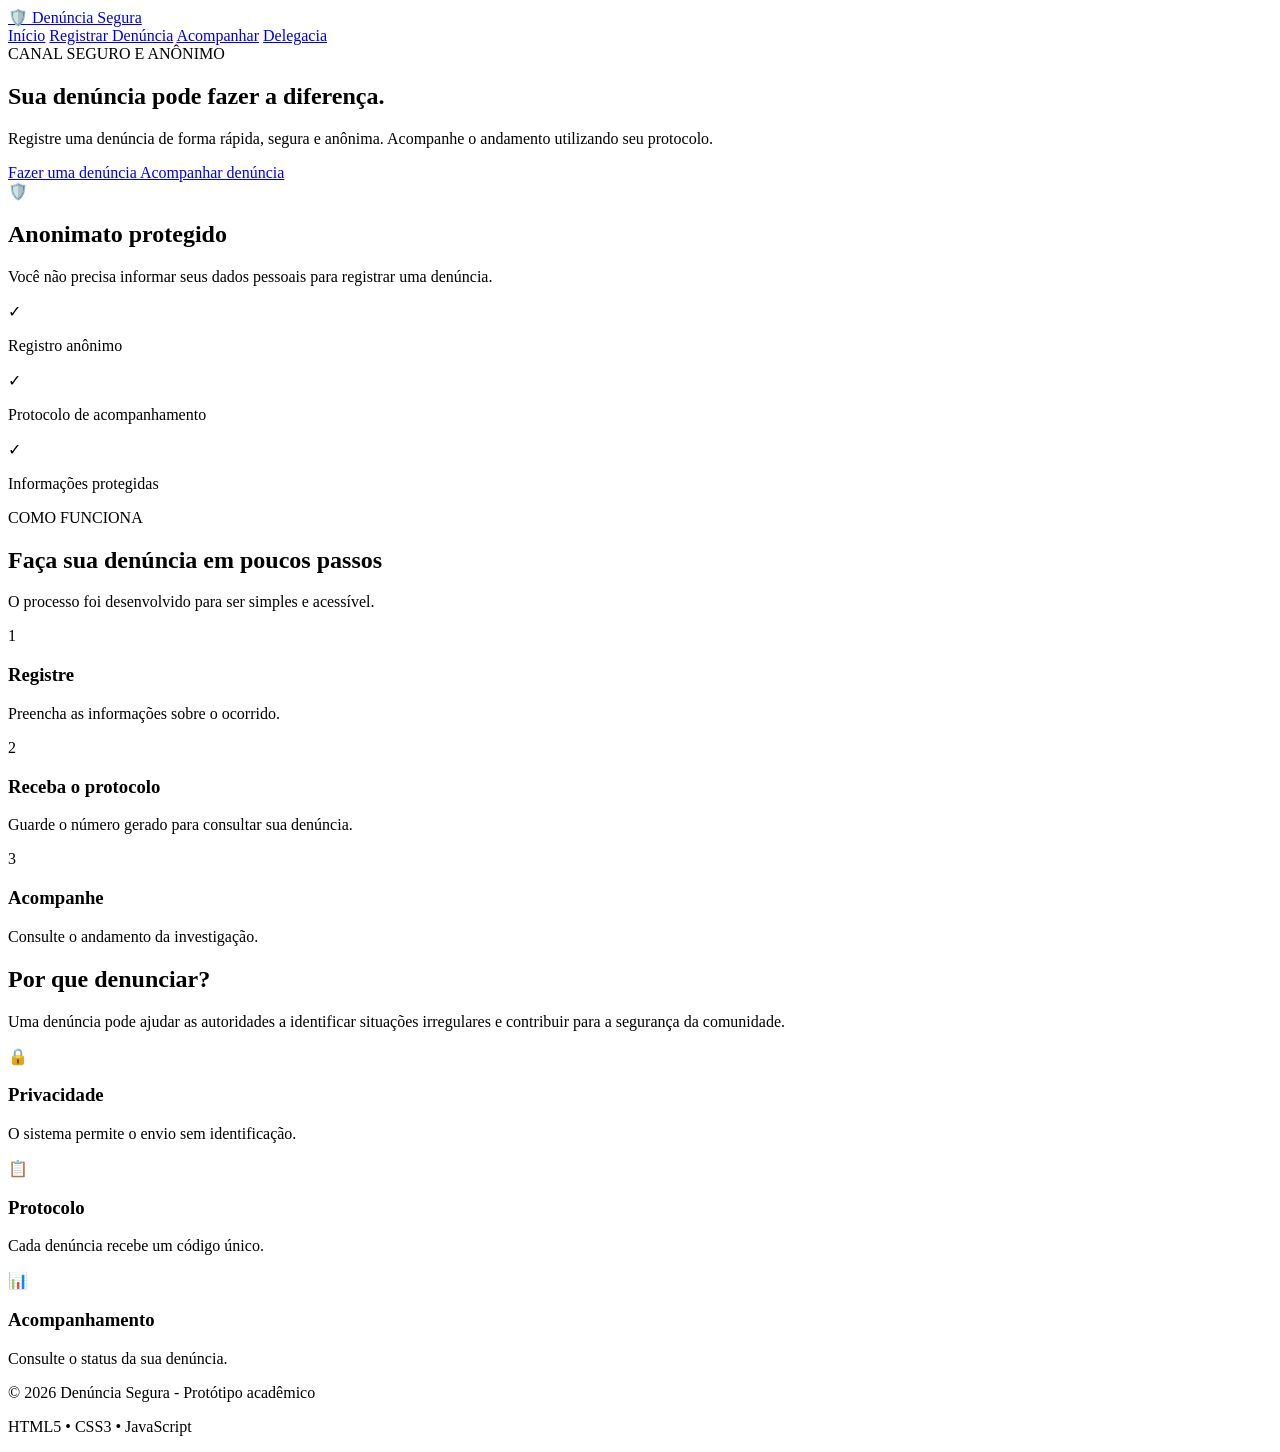
==== index.html @ 3ae7d912 "Add files via upload" ====
<!DOCTYPE html>
<html lang="pt-BR">
<head>
    <meta charset="UTF-8">
    <meta name="viewport" content="width=device-width, initial-scale=1.0">

    <title>Denúncia Segura</title>

    <link rel="stylesheet" href="css/style.css">
</head>

<body>

    <header class="header">
        <div class="container nav">
            <a href="index.html" class="logo">
                🛡️ Denúncia Segura
            </a>

            <nav>
                <a href="index.html">Início</a>
                <a href="registrar-denuncia.html">Registrar Denúncia</a>
                <a href="acompanhar-denuncia.html">Acompanhar</a>
                <a href="admin.html">Delegacia</a>
            </nav>
        </div>
    </header>

    <main>

        <section class="hero">
            <div class="container hero-content">

                <div class="hero-text">
                    <span class="badge">CANAL SEGURO E ANÔNIMO</span>

                    <h1>
                        Sua denúncia pode
                        <span>fazer a diferença.</span>
                    </h1>

                    <p>
                        Registre uma denúncia de forma rápida, segura e
                        anônima. Acompanhe o andamento utilizando seu
                        protocolo.
                    </p>

                    <div class="hero-buttons">
                        <a href="registrar-denuncia.html" class="btn btn-primary">
                            Fazer uma denúncia
                        </a>

                        <a href="acompanhar-denuncia.html" class="btn btn-secondary">
                            Acompanhar denúncia
                        </a>
                    </div>
                </div>

                <div class="hero-card">
                    <div class="shield">🛡️</div>

                    <h2>Anonimato protegido</h2>

                    <p>
                        Você não precisa informar seus dados pessoais
                        para registrar uma denúncia.
                    </p>

                    <div class="security-item">
                        <span>✓</span>
                        <p>Registro anônimo</p>
                    </div>

                    <div class="security-item">
                        <span>✓</span>
                        <p>Protocolo de acompanhamento</p>
                    </div>

                    <div class="security-item">
                        <span>✓</span>
                        <p>Informações protegidas</p>
                    </div>
                </div>

            </div>
        </section>


        <section class="section">
            <div class="container">

                <div class="section-title">
                    <span class="badge">COMO FUNCIONA</span>

                    <h2>Faça sua denúncia em poucos passos</h2>

                    <p>
                        O processo foi desenvolvido para ser simples e acessível.
                    </p>
                </div>

                <div class="steps">

                    <div class="step">
                        <div class="step-number">1</div>
                        <h3>Registre</h3>
                        <p>
                            Preencha as informações sobre o ocorrido.
                        </p>
                    </div>

                    <div class="step">
                        <div class="step-number">2</div>
                        <h3>Receba o protocolo</h3>
                        <p>
                            Guarde o número gerado para consultar sua denúncia.
                        </p>
                    </div>

                    <div class="step">
                        <div class="step-number">3</div>
                        <h3>Acompanhe</h3>
                        <p>
                            Consulte o andamento da investigação.
                        </p>
                    </div>

                </div>

            </div>
        </section>


        <section class="info-section">
            <div class="container">

                <div class="info-grid">

                    <div>
                        <h2>Por que denunciar?</h2>

                        <p>
                            Uma denúncia pode ajudar as autoridades a
                            identificar situações irregulares e contribuir
                            para a segurança da comunidade.
                        </p>
                    </div>

                    <div class="info-box">
                        <span>🔒</span>
                        <h3>Privacidade</h3>
                        <p>
                            O sistema permite o envio sem identificação.
                        </p>
                    </div>

                    <div class="info-box">
                        <span>📋</span>
                        <h3>Protocolo</h3>
                        <p>
                            Cada denúncia recebe um código único.
                        </p>
                    </div>

                    <div class="info-box">
                        <span>📊</span>
                        <h3>Acompanhamento</h3>
                        <p>
                            Consulte o status da sua denúncia.
                        </p>
                    </div>

                </div>

            </div>
        </section>

    </main>


    <footer>
        <div class="container footer-content">
            <p>© 2026 Denúncia Segura - Protótipo acadêmico</p>
            <p>HTML5 • CSS3 • JavaScript</p>
        </div>
    </footer>

</body>
</html>
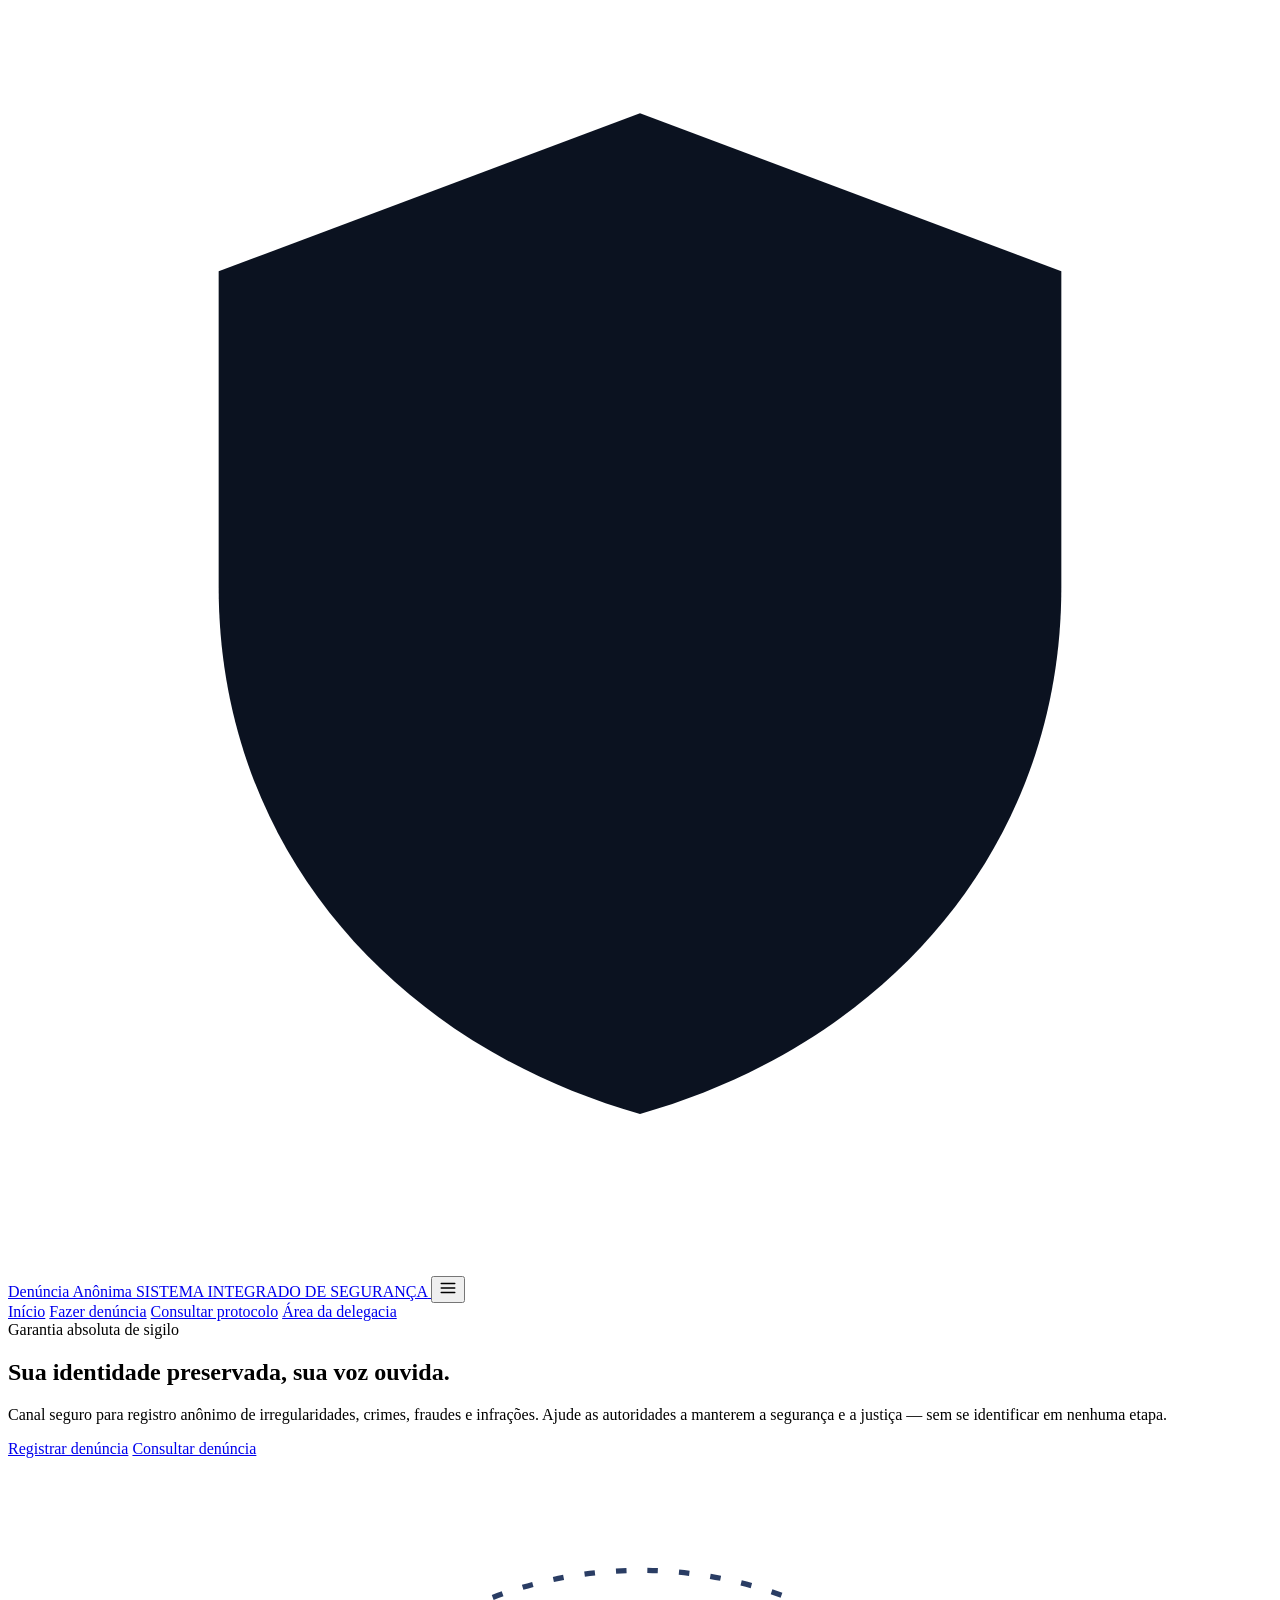
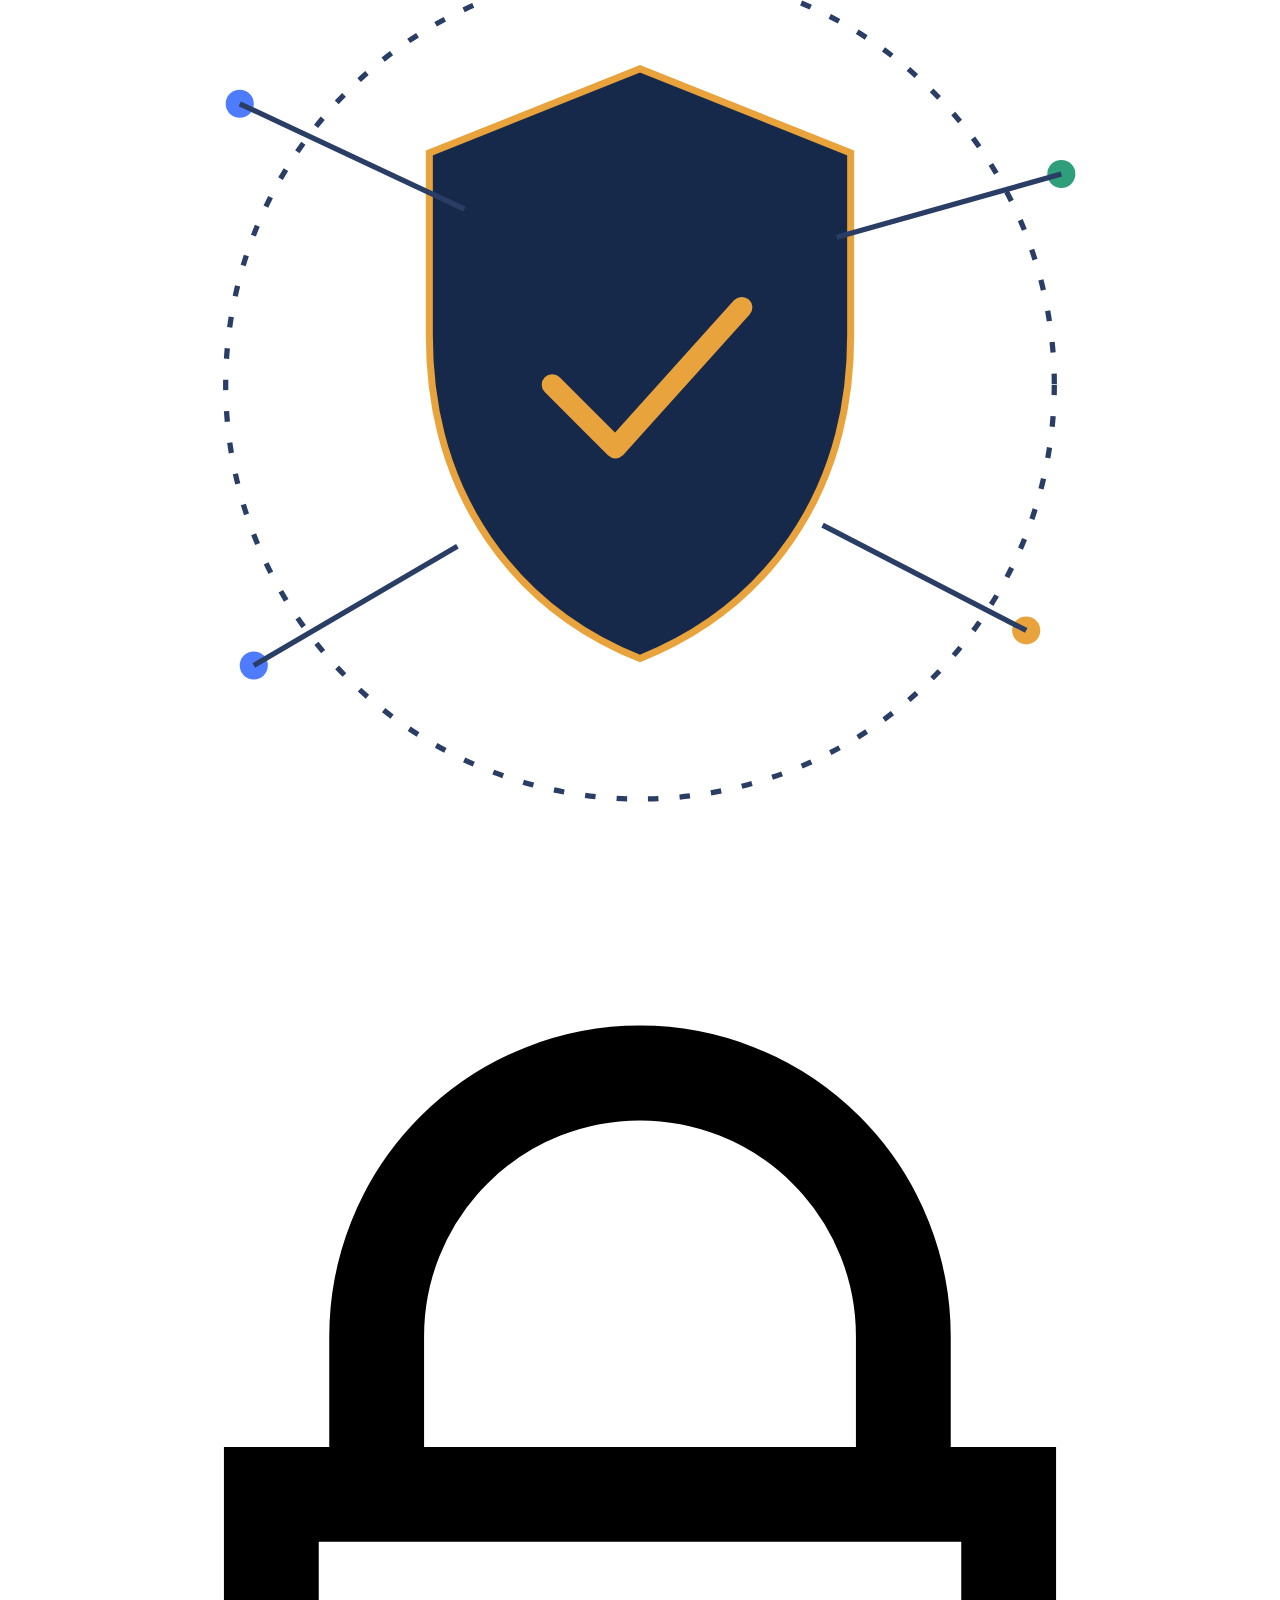
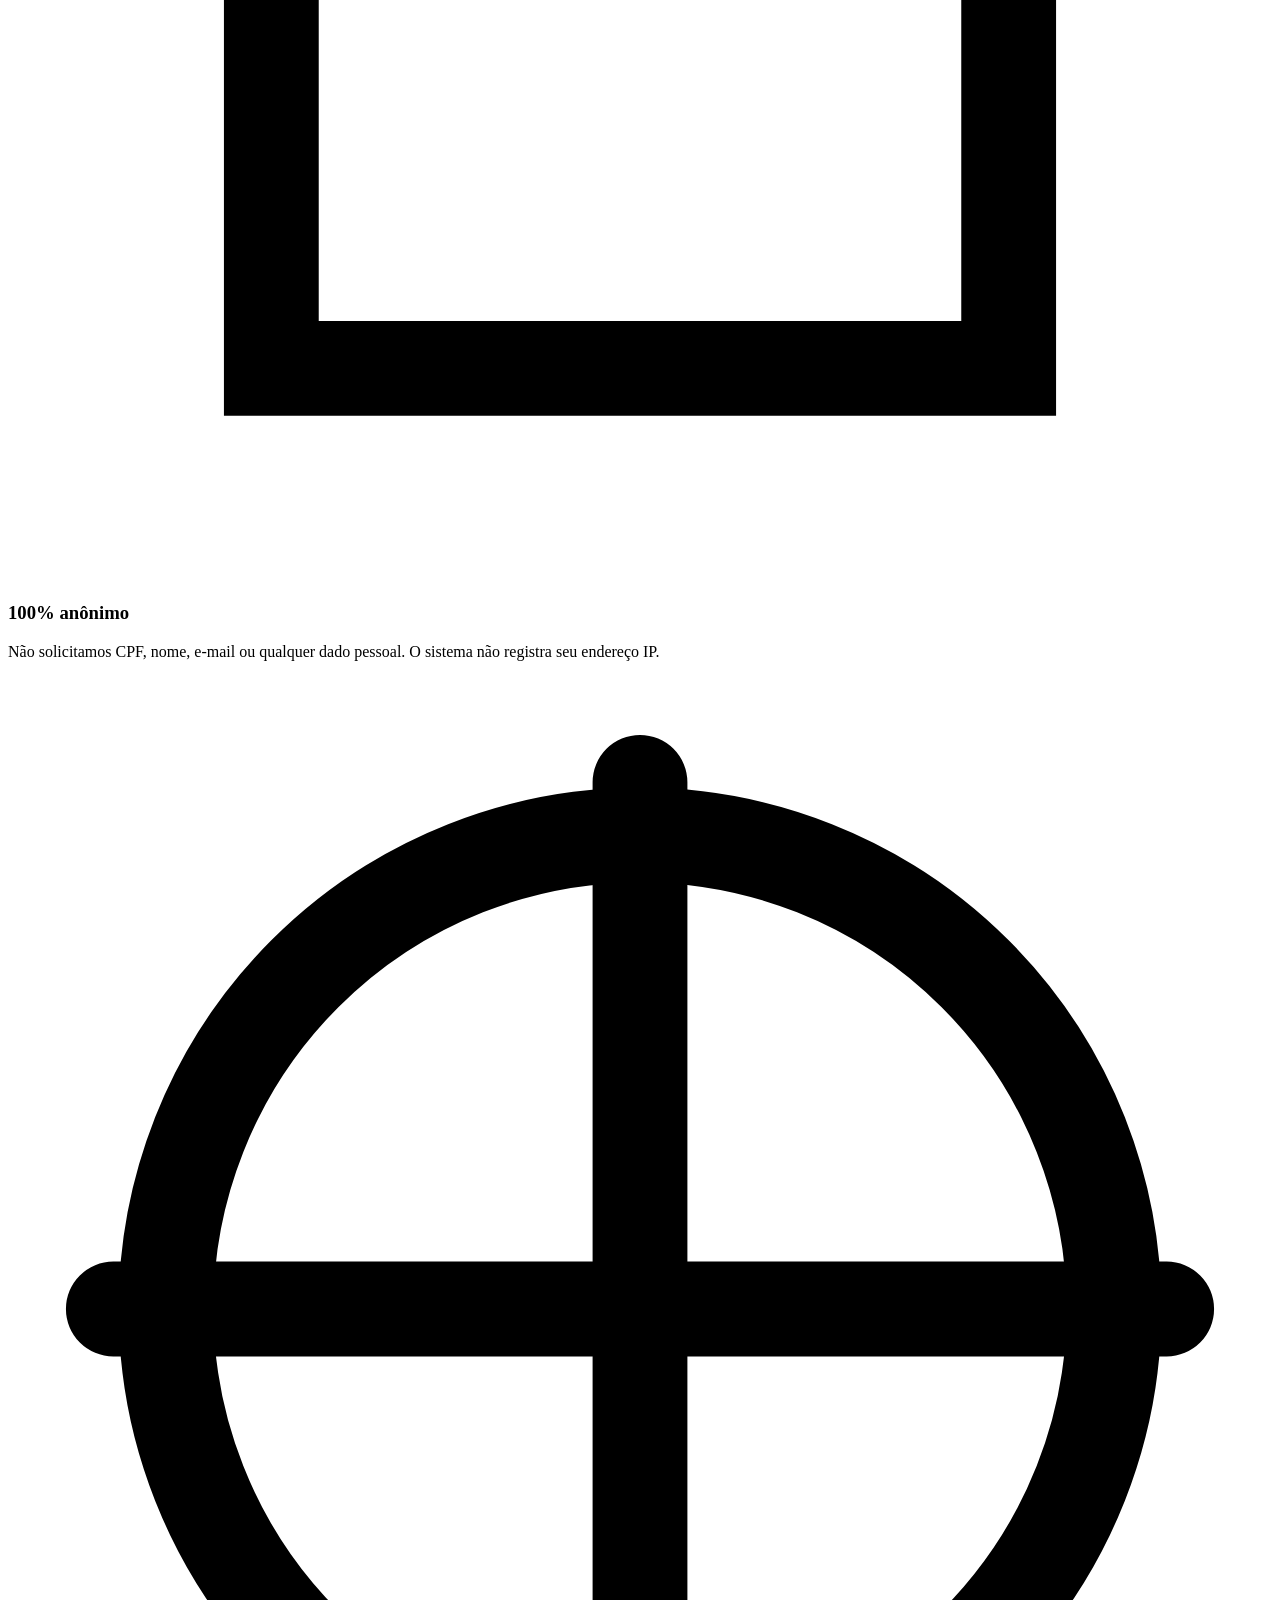
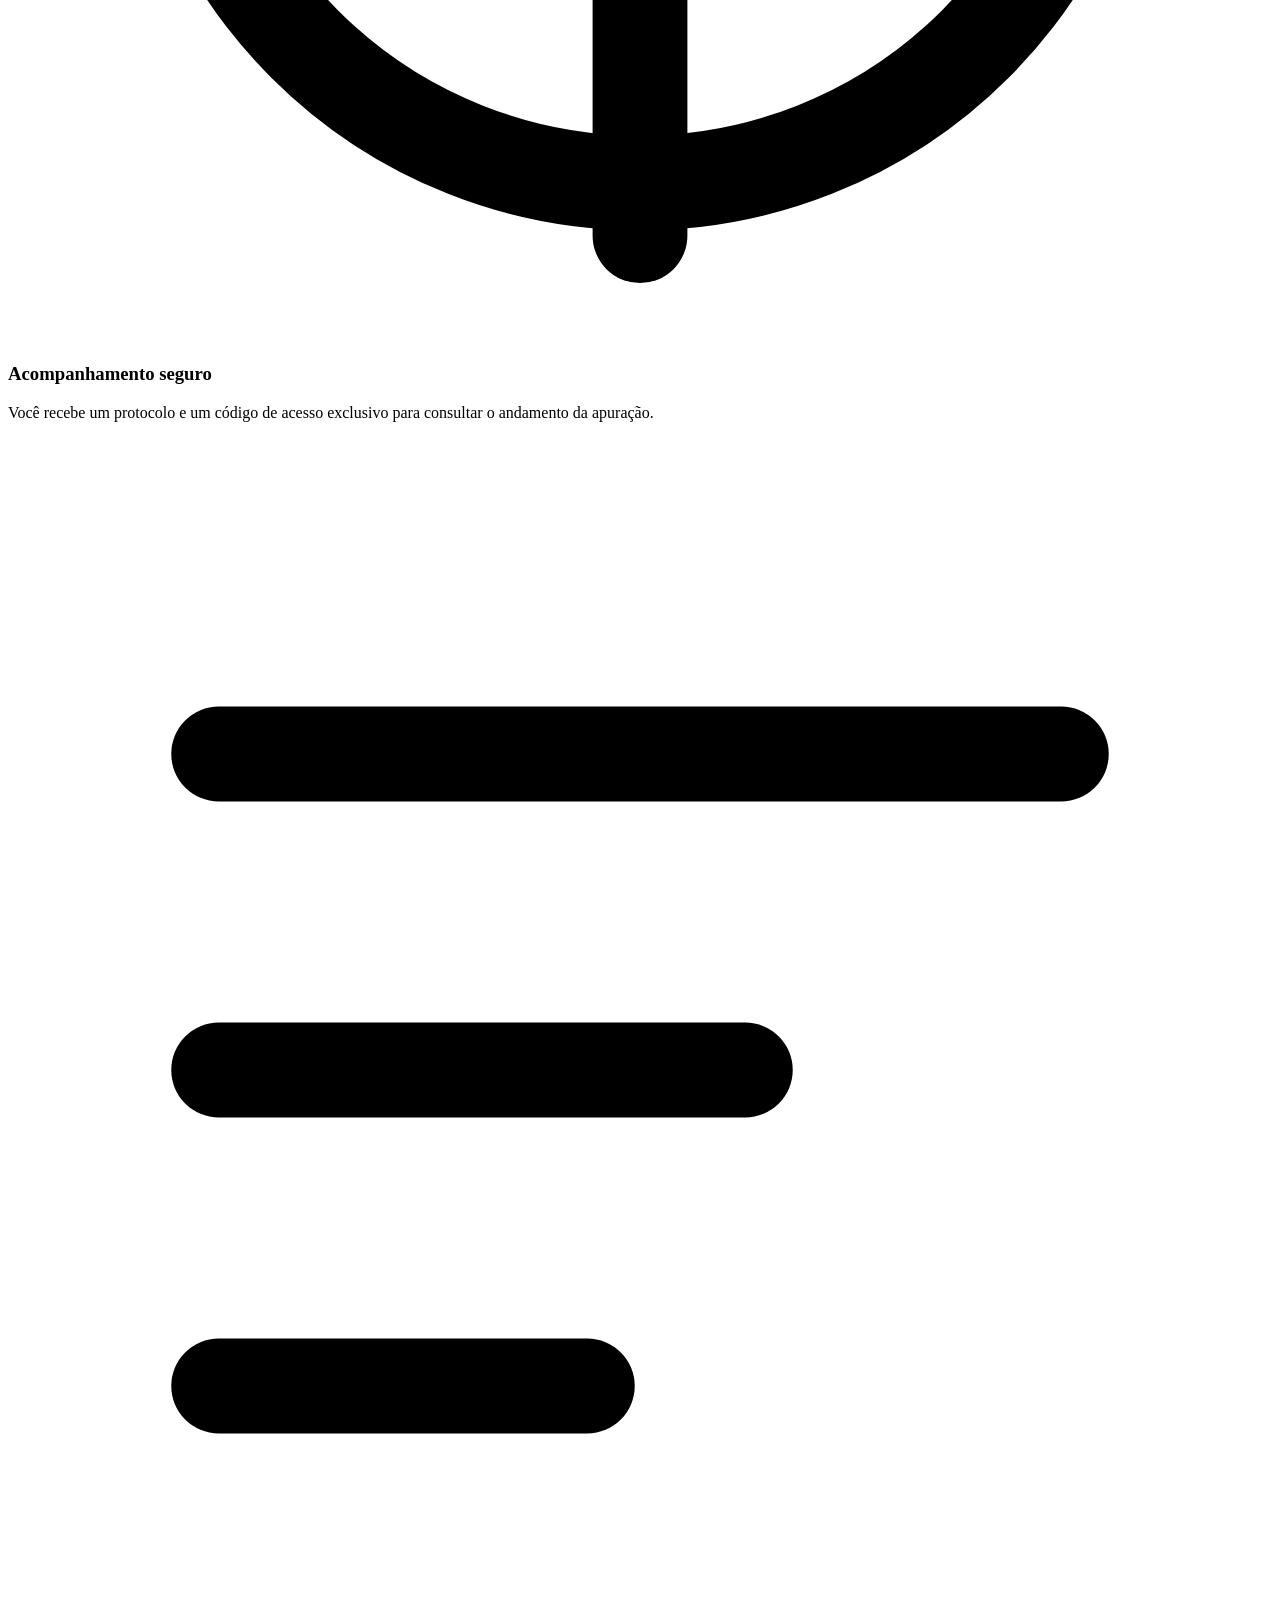
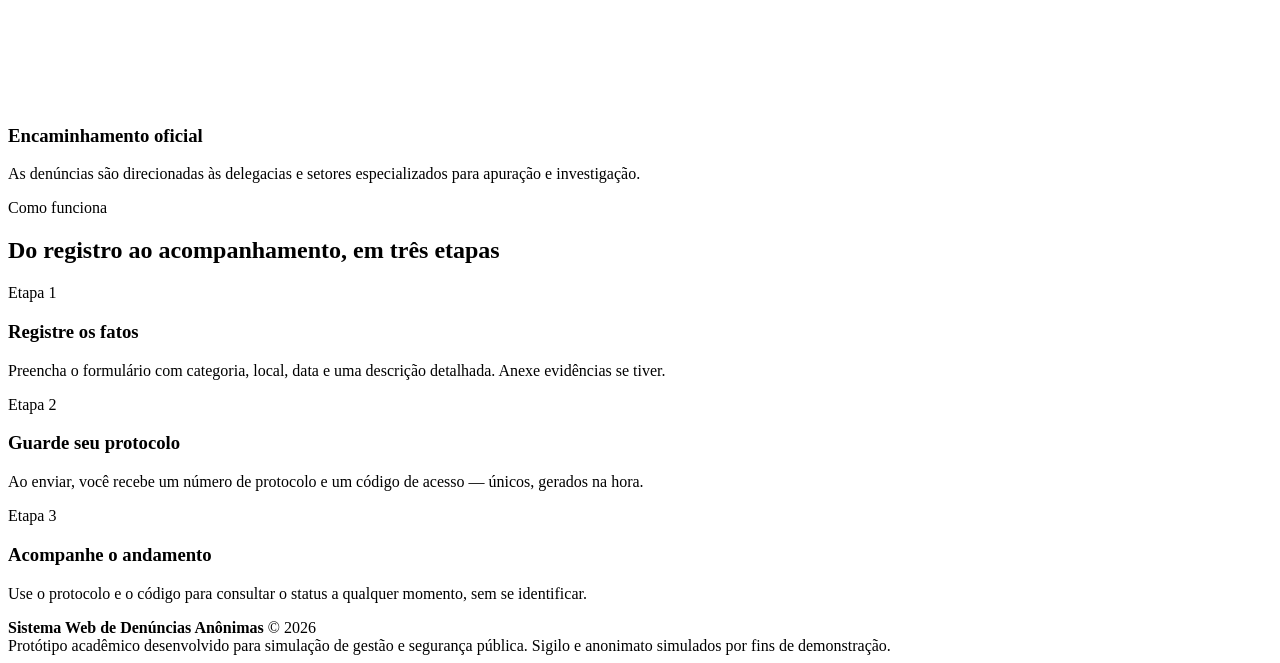
==== commit 18d39843: "Add files via upload" ====
--- a/index.html
+++ b/index.html
@@ -1,189 +1,124 @@
-<!DOCTYPE html>
-<html lang="pt-BR">
-<head>
-    <meta charset="UTF-8">
-    <meta name="viewport" content="width=device-width, initial-scale=1.0">
-
-    <title>Denúncia Segura</title>
-
-    <link rel="stylesheet" href="css/style.css">
-</head>
-
-<body>
-
-    <header class="header">
-        <div class="container nav">
-            <a href="index.html" class="logo">
-                🛡️ Denúncia Segura
-            </a>
-
-            <nav>
-                <a href="index.html">Início</a>
-                <a href="registrar-denuncia.html">Registrar Denúncia</a>
-                <a href="acompanhar-denuncia.html">Acompanhar</a>
-                <a href="admin.html">Delegacia</a>
-            </nav>
-        </div>
-    </header>
-
-    <main>
-
-        <section class="hero">
-            <div class="container hero-content">
-
-                <div class="hero-text">
-                    <span class="badge">CANAL SEGURO E ANÔNIMO</span>
-
-                    <h1>
-                        Sua denúncia pode
-                        <span>fazer a diferença.</span>
-                    </h1>
-
-                    <p>
-                        Registre uma denúncia de forma rápida, segura e
-                        anônima. Acompanhe o andamento utilizando seu
-                        protocolo.
-                    </p>
-
-                    <div class="hero-buttons">
-                        <a href="registrar-denuncia.html" class="btn btn-primary">
-                            Fazer uma denúncia
-                        </a>
-
-                        <a href="acompanhar-denuncia.html" class="btn btn-secondary">
-                            Acompanhar denúncia
-                        </a>
-                    </div>
-                </div>
-
-                <div class="hero-card">
-                    <div class="shield">🛡️</div>
-
-                    <h2>Anonimato protegido</h2>
-
-                    <p>
-                        Você não precisa informar seus dados pessoais
-                        para registrar uma denúncia.
-                    </p>
-
-                    <div class="security-item">
-                        <span>✓</span>
-                        <p>Registro anônimo</p>
-                    </div>
-
-                    <div class="security-item">
-                        <span>✓</span>
-                        <p>Protocolo de acompanhamento</p>
-                    </div>
-
-                    <div class="security-item">
-                        <span>✓</span>
-                        <p>Informações protegidas</p>
-                    </div>
-                </div>
-
-            </div>
-        </section>
-
-
-        <section class="section">
-            <div class="container">
-
-                <div class="section-title">
-                    <span class="badge">COMO FUNCIONA</span>
-
-                    <h2>Faça sua denúncia em poucos passos</h2>
-
-                    <p>
-                        O processo foi desenvolvido para ser simples e acessível.
-                    </p>
-                </div>
-
-                <div class="steps">
-
-                    <div class="step">
-                        <div class="step-number">1</div>
-                        <h3>Registre</h3>
-                        <p>
-                            Preencha as informações sobre o ocorrido.
-                        </p>
-                    </div>
-
-                    <div class="step">
-                        <div class="step-number">2</div>
-                        <h3>Receba o protocolo</h3>
-                        <p>
-                            Guarde o número gerado para consultar sua denúncia.
-                        </p>
-                    </div>
-
-                    <div class="step">
-                        <div class="step-number">3</div>
-                        <h3>Acompanhe</h3>
-                        <p>
-                            Consulte o andamento da investigação.
-                        </p>
-                    </div>
-
-                </div>
-
-            </div>
-        </section>
-
-
-        <section class="info-section">
-            <div class="container">
-
-                <div class="info-grid">
-
-                    <div>
-                        <h2>Por que denunciar?</h2>
-
-                        <p>
-                            Uma denúncia pode ajudar as autoridades a
-                            identificar situações irregulares e contribuir
-                            para a segurança da comunidade.
-                        </p>
-                    </div>
-
-                    <div class="info-box">
-                        <span>🔒</span>
-                        <h3>Privacidade</h3>
-                        <p>
-                            O sistema permite o envio sem identificação.
-                        </p>
-                    </div>
-
-                    <div class="info-box">
-                        <span>📋</span>
-                        <h3>Protocolo</h3>
-                        <p>
-                            Cada denúncia recebe um código único.
-                        </p>
-                    </div>
-
-                    <div class="info-box">
-                        <span>📊</span>
-                        <h3>Acompanhamento</h3>
-                        <p>
-                            Consulte o status da sua denúncia.
-                        </p>
-                    </div>
-
-                </div>
-
-            </div>
-        </section>
-
-    </main>
-
-
-    <footer>
-        <div class="container footer-content">
-            <p>© 2026 Denúncia Segura - Protótipo acadêmico</p>
-            <p>HTML5 • CSS3 • JavaScript</p>
-        </div>
-    </footer>
-
-</body>
-</html>+<!DOCTYPE html>
+<html lang="pt-BR">
+<head>
+<meta charset="UTF-8">
+<meta name="viewport" content="width=device-width, initial-scale=1.0">
+<title>Denúncia Anônima — Sistema Integrado de Segurança</title>
+<meta name="description" content="Canal seguro e anônimo para registrar irregularidades, crimes, fraudes e infrações.">
+<link rel="stylesheet" href="css/style.css">
+</head>
+<body data-page="home">
+
+<header class="topbar">
+  <div class="wrap">
+    <a href="index.html" class="brand">
+      <span class="brand-mark">
+        <svg viewBox="0 0 24 24" fill="none" xmlns="http://www.w3.org/2000/svg"><path d="M12 2 4 5v6c0 5 3.4 8.7 8 10 4.6-1.3 8-5 8-10V5l-8-3Z" fill="#0B1220"/></svg>
+      </span>
+      <span class="brand-text">
+        <span class="t1">Denúncia Anônima</span>
+        <span class="t2">SISTEMA INTEGRADO DE SEGURANÇA</span>
+      </span>
+    </a>
+    <button class="nav-toggle" aria-label="Abrir menu">
+      <svg width="18" height="18" viewBox="0 0 24 24" fill="none"><path d="M3 6h18M3 12h18M3 18h18" stroke="currentColor" stroke-width="2" stroke-linecap="round"/></svg>
+    </button>
+    <nav class="nav">
+      <a href="index.html" data-page="home">Início</a>
+      <a href="denuncia.html" data-page="denuncia">Fazer denúncia</a>
+      <a href="consultar.html" data-page="consultar">Consultar protocolo</a>
+      <a href="admin/login.html" class="cta" data-page="admin">Área da delegacia</a>
+    </nav>
+  </div>
+</header>
+
+<main>
+
+  <section class="hero">
+    <div class="wrap">
+      <div>
+        <span class="pill"><span class="dot"></span> Garantia absoluta de sigilo</span>
+        <h1>Sua identidade preservada, sua voz ouvida.</h1>
+        <p class="lede">Canal seguro para registro anônimo de irregularidades, crimes, fraudes e infrações. Ajude as autoridades a manterem a segurança e a justiça — sem se identificar em nenhuma etapa.</p>
+        <div class="hero-actions">
+          <a href="denuncia.html" class="btn btn-primary">Registrar denúncia</a>
+          <a href="consultar.html" class="btn btn-ghost">Consultar denúncia</a>
+        </div>
+      </div>
+      <div class="hero-art">
+        <svg viewBox="0 0 360 300" xmlns="http://www.w3.org/2000/svg">
+          <circle cx="180" cy="150" r="118" fill="none" stroke="#2a3d64" stroke-width="1.5" stroke-dasharray="3 6"/>
+          <path d="M180 60 240 84v52c0 46-25 78-60 92-35-14-60-46-60-92V84l60-24Z" fill="#17294a" stroke="#E8A33D" stroke-width="2"/>
+          <path d="M155 150l18 18 36-40" fill="none" stroke="#E8A33D" stroke-width="6" stroke-linecap="round" stroke-linejoin="round"/>
+          <circle cx="66" cy="70" r="4" fill="#4F7CFF"/>
+          <circle cx="300" cy="90" r="4" fill="#2F9E7A"/>
+          <circle cx="290" cy="220" r="4" fill="#E8A33D"/>
+          <circle cx="70" cy="230" r="4" fill="#4F7CFF"/>
+          <path d="M66 70 130 100" stroke="#2a3d64" stroke-width="1.5"/>
+          <path d="M300 90 236 108" stroke="#2a3d64" stroke-width="1.5"/>
+          <path d="M290 220 232 190" stroke="#2a3d64" stroke-width="1.5"/>
+          <path d="M70 230 128 196" stroke="#2a3d64" stroke-width="1.5"/>
+        </svg>
+      </div>
+    </div>
+  </section>
+
+  <section class="trust">
+    <div class="wrap trust-grid">
+      <div class="trust-card">
+        <span class="icn"><svg viewBox="0 0 24 24" fill="none"><path d="M17 11V8a5 5 0 0 0-10 0v3M5 11h14v9H5v-9Z" stroke="currentColor" stroke-width="1.8"/></svg></span>
+        <h3>100% anônimo</h3>
+        <p>Não solicitamos CPF, nome, e-mail ou qualquer dado pessoal. O sistema não registra seu endereço IP.</p>
+      </div>
+      <div class="trust-card">
+        <span class="icn"><svg viewBox="0 0 24 24" fill="none"><path d="M12 2v20M2 12h20" stroke="currentColor" stroke-width="1.8" stroke-linecap="round"/><circle cx="12" cy="12" r="9" stroke="currentColor" stroke-width="1.8"/></svg></span>
+        <h3>Acompanhamento seguro</h3>
+        <p>Você recebe um protocolo e um código de acesso exclusivo para consultar o andamento da apuração.</p>
+      </div>
+      <div class="trust-card">
+        <span class="icn"><svg viewBox="0 0 24 24" fill="none"><path d="M4 6h16M4 12h10M4 18h7" stroke="currentColor" stroke-width="1.8" stroke-linecap="round"/></svg></span>
+        <h3>Encaminhamento oficial</h3>
+        <p>As denúncias são direcionadas às delegacias e setores especializados para apuração e investigação.</p>
+      </div>
+    </div>
+  </section>
+
+  <section class="steps">
+    <div class="wrap">
+      <div class="section-head">
+        <span class="eyebrow">Como funciona</span>
+        <h2>Do registro ao acompanhamento, em três etapas</h2>
+      </div>
+      <div class="steps-grid">
+        <div class="step">
+          <span class="n">Etapa 1</span>
+          <h3>Registre os fatos</h3>
+          <p>Preencha o formulário com categoria, local, data e uma descrição detalhada. Anexe evidências se tiver.</p>
+        </div>
+        <div class="step">
+          <span class="n">Etapa 2</span>
+          <h3>Guarde seu protocolo</h3>
+          <p>Ao enviar, você recebe um número de protocolo e um código de acesso — únicos, gerados na hora.</p>
+        </div>
+        <div class="step">
+          <span class="n">Etapa 3</span>
+          <h3>Acompanhe o andamento</h3>
+          <p>Use o protocolo e o código para consultar o status a qualquer momento, sem se identificar.</p>
+        </div>
+      </div>
+    </div>
+  </section>
+
+</main>
+
+<footer class="site-footer">
+  <div class="wrap">
+    <strong>Sistema Web de Denúncias Anônimas</strong> © 2026
+    <div class="fine">Protótipo acadêmico desenvolvido para simulação de gestão e segurança pública. Sigilo e anonimato simulados por fins de demonstração.</div>
+  </div>
+</footer>
+
+<script src="js/data.js"></script>
+<script src="js/main.js"></script>
+</body>
+</html>
